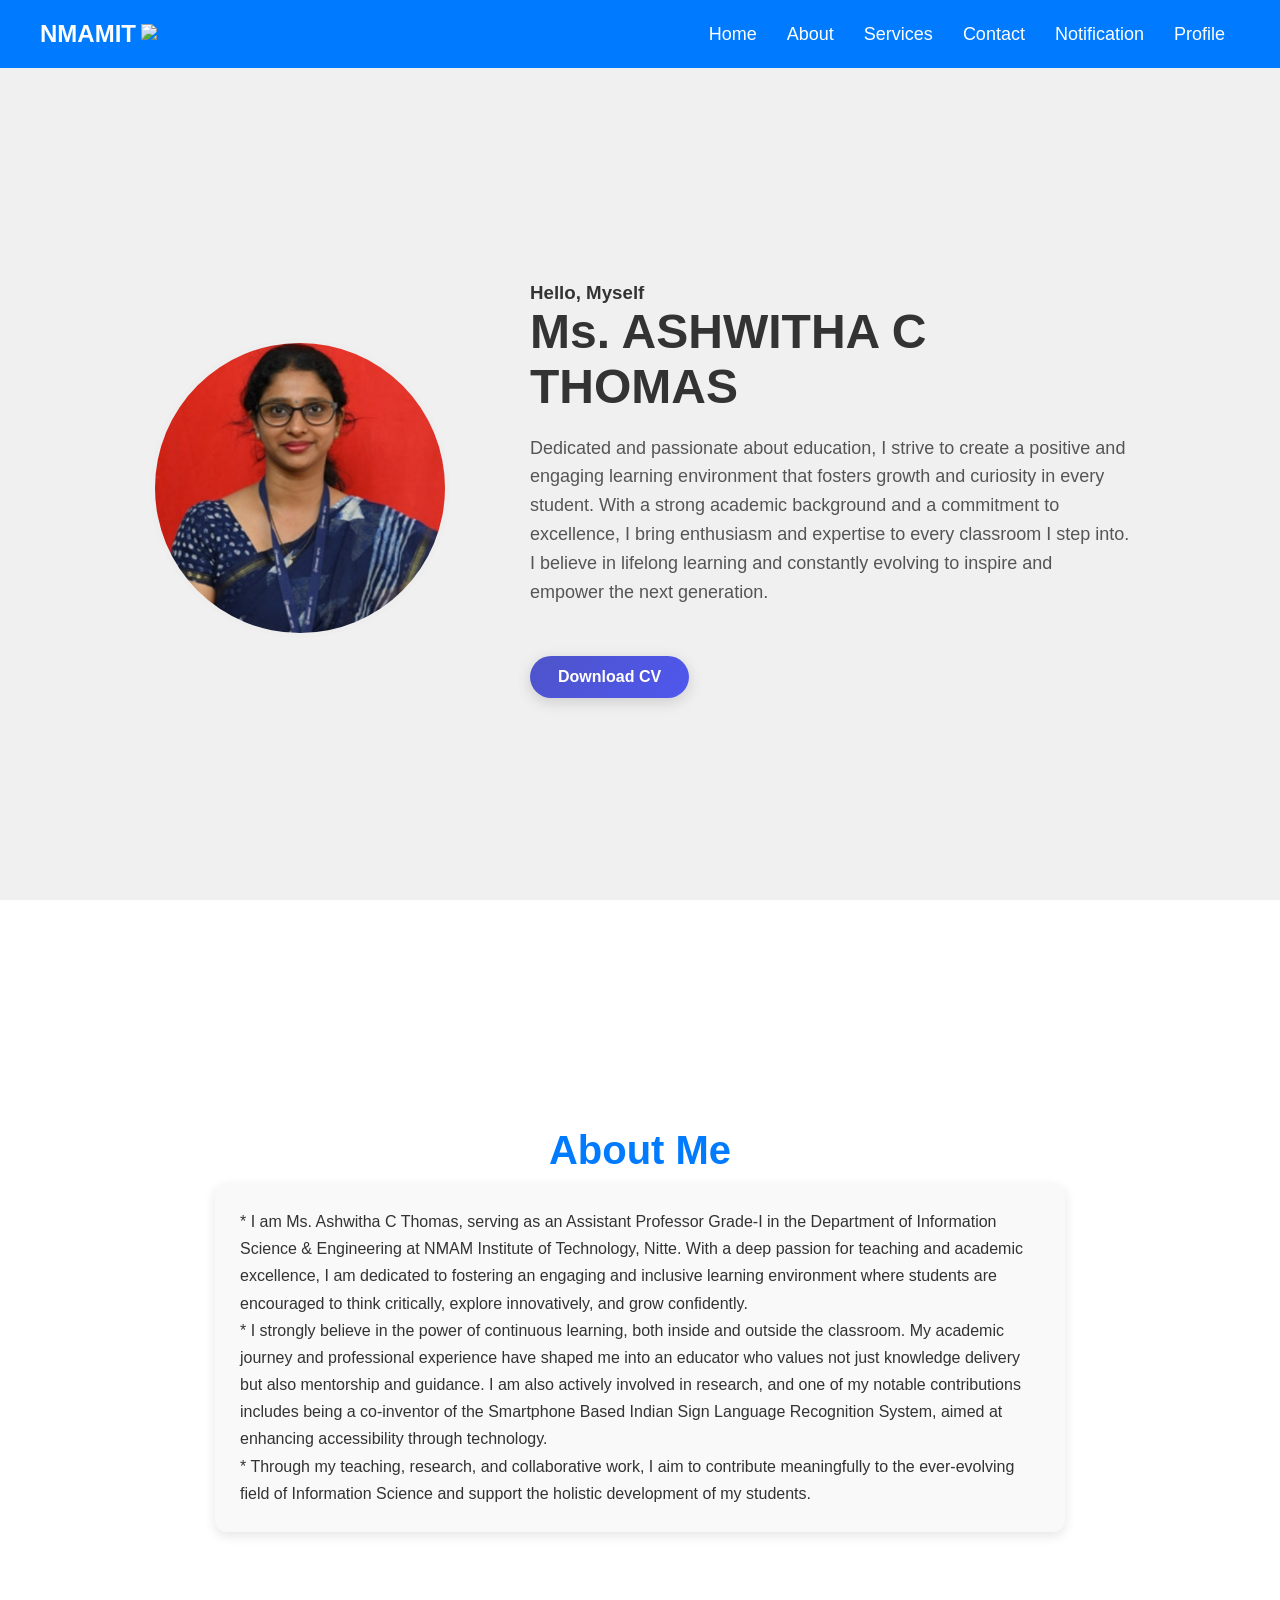
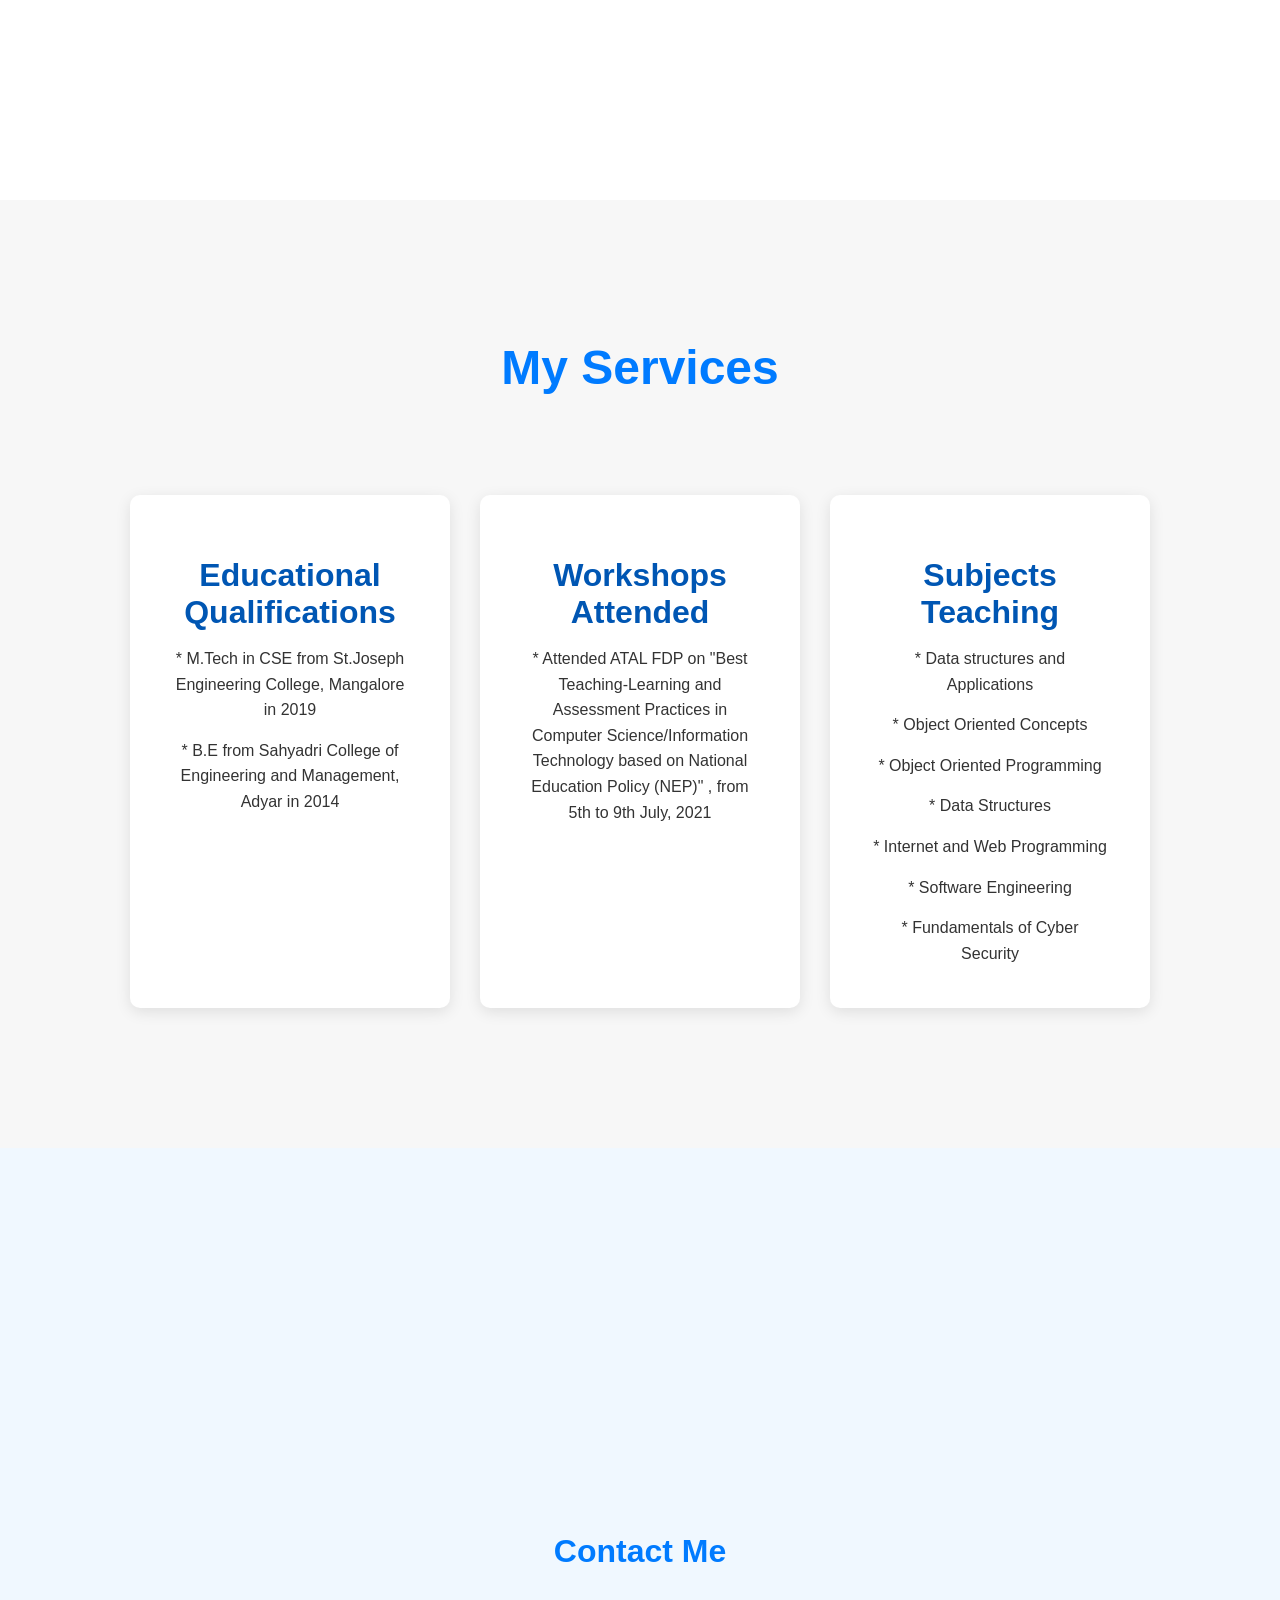
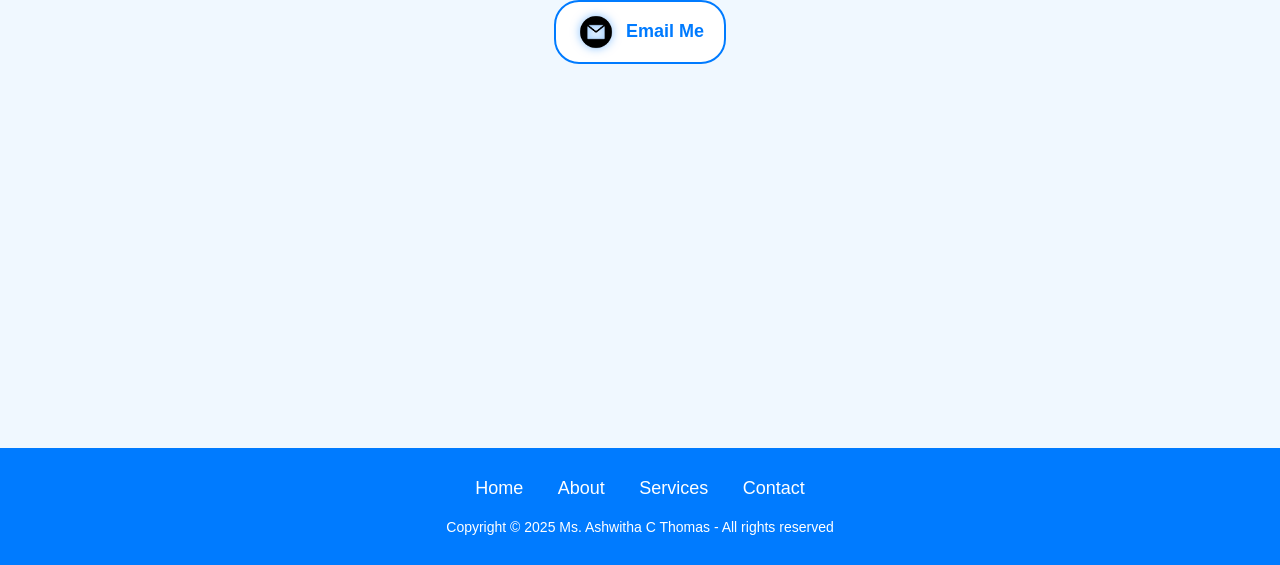
==== index.html @ 2b94579a "partially finished site" ====
<!DOCTYPE html>
<html lang="en">
<head>
    <meta charset="UTF-8">
    <meta name="viewport" content="width=device-width, initial-scale=1.0">
    <meta name="description" content="Ms. Ashwitha C Thomas - Assistant Professor at NMAMIT">
    <link href='https://unpkg.com/boxicons@2.1.4/css/boxicons.min.css' rel='stylesheet'>
    <link rel="stylesheet" href="https://cdnjs.cloudflare.com/ajax/libs/font-awesome/6.4.0/css/all.min.css">
    <link rel="stylesheet" href="styles.css">
    <title>MENTOR PAGE</title>
</head>
<body>
    <!-- HEADER SECTION -->
    <header class="header">
        <a href="#home" class="logo">
            NMAMIT
            <img src="./file/checkmark.png" alt="Verified" class="check-icon" />
        </a>
        <i class='bx bx-menu' id="menu-icon"></i>
        <nav class="navbar" id="navbar">
            <a href="#home">Home</a>
            <a href="#about">About</a>
            <a href="#services">Services</a>
            <a href="#contact">Contact</a>
            <a href="#notification">Notification</a>
            <a href="#profile">Profile</a>
        </nav>
    </header>    
    

<!-- Home Section -->
<section class="hero" id="home">
        <div class="hero-content">
          <div class="hero-img">
            <img src="./file/mentor.png" alt="Profile Picture" />
          </div>
          <div class="hero-text">
            <h3>Hello, Myself</h3>
            <h1><span class="typed-name"></span></h1>
            <p>
                Dedicated and passionate about education, I strive to create a positive and engaging learning environment that fosters growth and curiosity in every student. With a strong academic background and a commitment to excellence, I bring enthusiasm and expertise to every classroom I step into. I believe in lifelong learning and constantly evolving to inspire and empower the next generation.
            </p>
            <a href="./file/resume.pdf" class="btn">Download CV</a>
          </div>
        </div>
</section>

<!-- About Section --> 
<section id="about" class="about">
    <div class="about-content">
        <h2 class="heading">About <span>Me</span></h2>
        
        <div class="about-box">
            <p>
               * I am Ms. Ashwitha C Thomas, serving as an Assistant Professor Grade-I in the Department of Information Science & Engineering at NMAM Institute of Technology, Nitte. With a deep passion for teaching and academic excellence, I am dedicated to fostering an engaging and inclusive learning environment where students are encouraged to think critically, explore innovatively, and grow confidently.
            </p>
            <p>
               * I strongly believe in the power of continuous learning, both inside and outside the classroom. My academic journey and professional experience have shaped me into an educator who values not just knowledge delivery but also mentorship and guidance. I am also actively involved in research, and one of my notable contributions includes being a co-inventor of the Smartphone Based Indian Sign Language Recognition System, aimed at enhancing accessibility through technology.
            </p>
            <p>
               * Through my teaching, research, and collaborative work, I aim to contribute meaningfully to the ever-evolving field of Information Science and support the holistic development of my students.
            </p>
        </div>
    </div>
</section>


<!-- Services Section -->
<section id="services" class="services">
        <h2 class="heading">My Services</h2>

        <div class="services-container">
            <div class="services-box">
                <h3>Educational Qualifications</h3>
                <p>* M.Tech in CSE from St.Joseph Engineering College, Mangalore in 2019</p>
                <p>* B.E from Sahyadri College of Engineering and Management, Adyar in 2014</p>
            </div>

            <div class="services-box">
                <h3>Workshops Attended</h3>
                <p>* Attended ATAL FDP on "Best Teaching-Learning and Assessment Practices in Computer Science/Information Technology based on National Education Policy (NEP)" , from 5th to 9th July, 2021</p>
            </div>

            <div class="services-box">
                <h3>Subjects Teaching</h3>
                <p>* Data structures and Applications</p>
                <p>* Object Oriented Concepts</p>
                <p>* Object Oriented Programming </p> 
                <p>* Data Structures</p> 
                <p>* Internet and Web Programming</p> 
                <p>* Software Engineering</p> 
                <p>* Fundamentals of Cyber Security</p> 
            </div>
        </div>
</section>

<!-- Contact Section -->
<section class="contact" id="contact">
        <div class="contact-content">
            <h2>Contact Me</h2>
            <div class="email-icon">
                <img src="./file/email.png" alt="Email Me" class="email-image" />
                <a href="mailto: ashwitha.thomas@nitte.edu.in" class="email-text" title="Send me an email">Email Me</a>
            </div>
        </div>
</section>
    
      
<!-- Footer Section -->
<footer class="footer">
        <nav>
            <div class="nav-links-container">
                <ul class="nav-links">
                    <li><a href="#home">Home</a></li>
                    <li><a href="#about">About</a></li>
                    <li><a href="#services">Services</a></li>
                    <li><a href="#contact">Contact</a></li>
                </ul>
            </div>
        </nav>
        <p>Copyright © 2025 <a href="#profile" style="text-decoration: none;">Ms. Ashwitha C Thomas</a> - All rights reserved</p>
</footer>
    
<script src="https://unpkg.com/typed.js@2.1.0/dist/typed.umd.js"></script>
<script src="script.js"></script>
</body>
</html>
---- styles.css ----
/* Basic Styling */
* {
    margin: 0;
    padding: 0;
    box-sizing: border-box;
  }
  
  body {
    font-family: 'Arial', sans-serif;
    background-color: #f0f0f0;
    color: #333;
  }
  
  a {
    text-decoration: none;
  }
  
  button {
    border: none;
    background: none;
  }
  
  /* Full-screen sections */
  section {
    min-height: 100vh;
    padding: 100px 20px;
    display: flex;
    align-items: center;
    justify-content: center;
    flex-direction: column;
    opacity: 0;
    transform: translateY(20px);
    transition: opacity 0.6s ease, transform 0.6s ease;
  }
  
  section.visible {
    opacity: 1;
    transform: translateY(0);
  }
  

/* Header Section */
.header {
  position: fixed;
  top: 0;
  left: 0;
  right: 0;
  background-color: #007bff;
  padding: 20px 40px;
  display: flex;
  align-items: center;
  justify-content: space-between;
  z-index: 10;
}

.header .logo {
  color: #fff;
  font-size: 24px;
  font-weight: bold;
  display: flex;
  align-items: center; /* Align the text and checkmark */
}

.check-icon {
  width: 20px; /* Adjust the size of the checkmark icon */
  height: 20px;
  margin-left: 5px; /* Tight spacing between the text and the icon */
}

/* Desktop navigation styles */
.navbar a {
  color: #fff;
  margin: 0 15px;
  font-size: 18px;
  display: inline-block; /* Ensure the links are inline in desktop view */
}

/* Mobile navigation styles */
.navbar {
  display: none; /* Hidden by default on mobile */
  transition: all 0.3s ease-in-out;
}

.navbar.active {
  display: flex;
  flex-direction: column;
  position: absolute;
  top: 70px;
  right: 20px;
  background: rgba(0, 123, 255, 0.8); /* Semi-transparent background */
  padding: 10px 20px;
  border-radius: 8px;
  backdrop-filter: blur(8px); /* Apply the blur effect */
}

#menu-icon {
  display: block;
  font-size: 2rem;
  cursor: pointer;
}

/* Show navbar on mobile when active */
.navbar.active a {
  padding: 10px 0;
  color: #fff;
  text-decoration: none;
  font-size: 16px;
}

/* Desktop-specific styles */
@media screen and (min-width: 768px) {
  .navbar {
    display: flex !important;
    flex-direction: row;
  }

  .navbar a {
    color: #fff;
    margin: 0 15px;
    font-size: 18px;
  }

  #menu-icon {
    display: none;
  }
}


/* Responsive Styling for Mobile Menu */
#menu-icon {
  font-size: 30px;
  color: white;
  display: none; /* Hide menu icon by default */
}

@media screen and (max-width: 768px) {
  .navbar {
      display: none; /* Hide the navbar on small screens */
  }

  #menu-icon {
      display: block; /* Show the menu icon on small screens */
  }
}

  
  /* Home Section */
  .home {
    min-height: 100vh;
    padding-top: 140px;
    padding-left: 20px;
    padding-right: 20px;
    gap: 2rem;
    display: flex;
    flex-direction: column;
    align-items: center;
    justify-content: center;
  }
  
  .home-img img {
    width: 250px;
    height: 250px;
    object-fit: cover;
    border-radius: 50%;
    border: 4px solid #007bff;
    box-shadow: 0 0 20px rgba(0, 123, 255, 0.2);
  }
  
  .home-content {
    max-width: 600px;
    text-align: center;
  }
  
  .home-content h1 {
    font-size: 2.5rem;
    color: #007bff;
  }
  
  .home-content .btn {
    background-color: #007bff;
    color: #fff;
    border: none;
    padding: 10px 25px;
    margin-top: 15px;
    border-radius: 5px;
    transition: background 0.3s ease;
  }
  
  .home-content .btn:hover {
    background-color: #0056b3;
  }
  
  /* Desktop View */
  @media (min-width: 768px) {
    .home {
      flex-direction: row;
      padding-top: 140px;
      padding-left: 60px;
      padding-right: 60px;
    }
  
    .home-img {
      flex: 1;
      display: flex;
      justify-content: center;
    }
  
    .home-content {
      flex: 1;
      padding-left: 40px;
      text-align: left;
    }
  }
  
 /* ---------- Hero Section ---------- */

.hero {
  width: 100%;
  min-height: 100vh;
  padding-top: 130px;
  padding-bottom: 50px;
  display: flex;
  flex-direction: column;
  align-items: center;
  justify-content: center;
}

.hero-content {
  display: flex;
  align-items: center;
  justify-content: center;
  gap: 80px;
  flex-wrap: wrap;
}

.hero-text {
  max-width: 600px;
}

.hero-text h1 {
  font-size: 48px;
  font-weight: 700;
  margin-bottom: 20px;
}

.hero-text p {
  font-size: 18px;
  color: #555;
  line-height: 1.6;
  margin-bottom: 30px;
}

.hero-img img {
  width: 300px;
  height: 300px;
  object-fit: cover;
  border-radius: 50%;
  border: 5px solid #eee;
}

.hero-img img {
  transition: box-shadow 0.3s ease-in-out; /* Smooth transition for the shadow effect */
}

.hero-img img:hover {
  box-shadow: 0 4px 15px rgba(0, 123, 255, 0.884); /* Blue shadow */
}


.hero-text .btn {
  display: inline-block;
  margin-top: 20px;
  padding: 12px 28px;
  font-size: 16px;
  font-weight: 600;
  color: #fff;
  background: linear-gradient(135deg, #4e54c8, #4f57ef);
  border: none;
  border-radius: 50px;
  text-decoration: none;
  transition: transform 0.3s ease, box-shadow 0.3s ease;
  box-shadow: 0 4px 15px rgba(0, 0, 0, 0.15);
}

.hero-text .btn:hover {
  transform: translateY(-3px);
  background: linear-gradient(135deg, #8f94fb, #4e54c8);
  box-shadow: 0 8px 20px rgba(0, 0, 0, 0.25);
}


/* ---------- Responsive (max-width: 768px) ---------- */

@media (max-width: 768px) {
  .hero-content {
    flex-direction: column;
    gap: 30px;
    text-align: center;
  }

  .hero-img img {
    width: 200px;
    height: 200px;
  }

  .hero-text {
    padding: 0 20px;
  }

  .hero-text h1 {
    font-size: 28px;
  }

  .hero-text p {
    font-size: 15px;
  }
}

  
/* About Section */
.about {
  background-color: #fff;
  padding: 100px 20px;
  text-align: center;
}

.about-content {
  max-width: 1000px;
  margin: 0 auto;
}

.about-content h2.heading {
  font-size: 2.5rem;
  color: #007bff;
  margin-bottom: 10px;
}


.about-box {
  background-color: #f9f9f9;
  padding: 25px;
  border-radius: 12px;
  box-shadow: 0 4px 12px rgba(0, 0, 0, 0.1);
  text-align: left;
  line-height: 1.7;
  font-size: 1rem;
  color: #333;
  margin: 0 auto 40px auto;
  max-width: 850px;
}


/* No flex layout needed anymore */
@media (min-width: 768px) {
  .about-content h2,
  .about-content h3 {
    text-align: center;
  }

  .about-box {
    text-align: left;
  }
}

  
/* Services Section */
.services {
  background-color: #f7f7f7;
  padding: 100px 20px;
  text-align: center;
}

.services-container {
  display: flex;
  justify-content: center;
  flex-wrap: wrap;
  gap: 30px;
  max-width: 1200px;
  margin: 0 auto; /* Center the container */
}

/* Heading Style */
.heading {
  font-size: 3rem; /* Large font size for title */
  color: #007bff; /* Blue color for title */
  font-weight: bold;
  margin-bottom: 100px; /* Add space below the title */
}

.services-box {
  background-color: #fff;
  border-radius: 10px;
  padding: 40px;
  width: 320px;
  box-shadow: 0 4px 15px rgba(0, 0, 0, 0.1);
  text-align: center;
  border: 2px solid transparent;
  transition: all 0.3s ease;
}

.services-box:hover {
  border-color: #0056b3; /* NITTE Blue Shade */
  transform: translateY(-15px);
  box-shadow: 0 8px 25px rgba(0, 86, 179, 0.2); /* Slightly darker shadow for hover effect */
}

.services-box h3 {
  font-size: 2rem; /* Larger font size for service titles */
  margin-top: 20px;
  color: #0056b3; /* Blue color for service titles */
  font-weight: bold;
}

.services-box p {
  font-size: 1rem;
  color: #333; /* Dark grey for professional appearance */
  line-height: 1.6;
  margin-top: 15px;
}

.services-box ul {
  list-style-type: none;
  padding: 0;
  margin-top: 15px;
}

.services-box ul li {
  color: #666; /* Lighter grey for list items */
  font-size: 0.9rem;
  margin-bottom: 8px;
}

.services-box ul li::before {
  content: "✔"; /* Checkmark icon */
  color: #0056b3; /* Blue checkmark */
  margin-right: 8px;
}

@media (min-width: 768px) {
  .services {
    padding: 140px 60px;
  }

  .services-container {
    justify-content: center; /* Keep it centered on larger screens too */
  }
}



/* Contact Section */
.contact {
  height: 100vh;
  display: flex;
  justify-content: center;
  align-items: center;
  flex-direction: column;
  background: #f0f8ff;
  padding: 80px 20px;
  text-align: center;
}

.contact-content h2 {
  font-size: 32px;
  margin-bottom: 30px;
  color: #007bff;
}

.email-icon {
  display: flex;
  align-items: center;
  justify-content: center;
  border: 2px solid #007bff; /* Blue border around the icon and text */
  padding: 10px 20px;
  border-radius: 25px;
  background-color: white; /* White background for the button */
}

.email-icon .email-image {
  width: 40px; /* Smaller icon size */
  height: 40px;
  margin-right: 10px; /* Space between icon and text */
  transition: transform 0.3s ease, filter 0.3s ease;
  filter: drop-shadow(0 0 5px rgba(0, 123, 255, 0.5));
  cursor: pointer;
}


.email-icon .email-text {
  font-size: 18px;
  color: #007bff;
  font-weight: bold;
  text-decoration: none; /* Remove underline from text */
}

.email-icon .email-text:hover {
  text-decoration: underline; /* Underline the text on hover */
}

/* Footer Section */
.footer {
  background-color: #007bff; /* Blue color for footer */
  padding: 30px 20px;
  text-align: center;
  color: #fff;
}

.footer .nav-links-container {
  margin-bottom: 20px; /* Space between links and the copyright text */
}

.footer .nav-links {
  list-style: none;
  padding: 0;
  margin: 0;
}

.footer .nav-links li {
  display: inline;
  margin: 0 15px;
}

.footer .nav-links a {
  color: #fff;
  text-decoration: none;
  font-size: 18px;
}

.footer .nav-links a:hover {
  text-decoration: underline; /* Add underline effect on hover */
}

/* Copyright Styling */
.footer p {
  font-size: 14px;
  margin-top: 15px;
}

.footer a {
  color: #fff;
}

.footer a:hover {
  color: #f8f9fa; /* Slightly lighter color on hover */
}

/* Smooth Scrolling */
html {
  scroll-behavior: smooth;
}

html {
  scroll-padding-top: 80px;
}
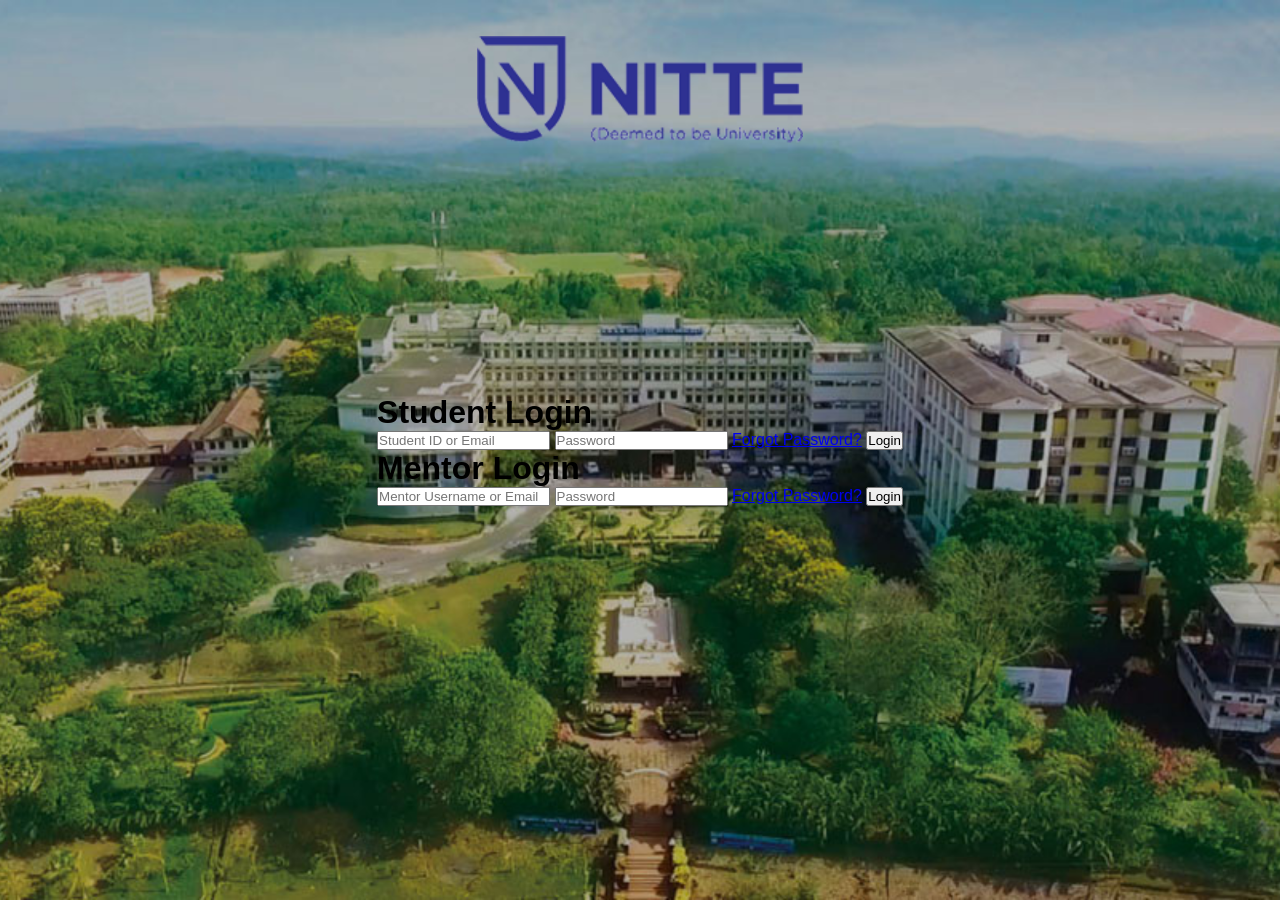
==== commit 52f93547: "update" ====
--- a/index.html
+++ b/index.html
@@ -1,128 +1,37 @@
-
 <!DOCTYPE html>
 <html lang="en">
 <head>
-    <meta charset="UTF-8">
-    <meta name="viewport" content="width=device-width, initial-scale=1.0">
-    <meta name="description" content="Ms. Ashwitha C Thomas - Assistant Professor at NMAMIT">
-    <link href='https://unpkg.com/boxicons@2.1.4/css/boxicons.min.css' rel='stylesheet'>
-    <link rel="stylesheet" href="https://cdnjs.cloudflare.com/ajax/libs/font-awesome/6.4.0/css/all.min.css">
-    <link rel="stylesheet" href="styles.css">
-    <title>MENTOR PAGE</title>
+  <meta charset="UTF-8">
+  <meta name="viewport" content="width=device-width, initial-scale=1.0">
+  <title>Student & Mentor Login</title>
+  <link href='https://unpkg.com/boxicons@2.1.4/css/boxicons.min.css' rel='stylesheet'>
+  <link rel="stylesheet" href="login.css">
 </head>
 <body>
-    <!-- HEADER SECTION -->
-    <header class="header">
-        <a href="#home" class="logo">
-            NMAMIT
-            <img src="./file/checkmark.png" alt="Verified" class="check-icon" />
-        </a>
-        <i class='bx bx-menu' id="menu-icon"></i>
-        <nav class="navbar" id="navbar">
-            <a href="#home">Home</a>
-            <a href="#about">About</a>
-            <a href="#services">Services</a>
-            <a href="#contact">Contact</a>
-            <a href="#notification">Notification</a>
-            <a href="#profile">Profile</a>
-        </nav>
-    </header>    
-    
+  <div class="container">
 
-<!-- Home Section -->
-<section class="hero" id="home">
-        <div class="hero-content">
-          <div class="hero-img">
-            <img src="./file/mentor.png" alt="Profile Picture" />
-          </div>
-          <div class="hero-text">
-            <h3>Hello, Myself</h3>
-            <h1><span class="typed-name"></span></h1>
-            <p>
-                Dedicated and passionate about education, I strive to create a positive and engaging learning environment that fosters growth and curiosity in every student. With a strong academic background and a commitment to excellence, I bring enthusiasm and expertise to every classroom I step into. I believe in lifelong learning and constantly evolving to inspire and empower the next generation.
-            </p>
-            <a href="./file/resume.pdf" class="btn">Download CV</a>
-          </div>
-        </div>
-</section>
+    <!-- Student Login Panel -->
+    <div class="form-container student-container">
+      <form action="#">
+        <h1>Student Login</h1>
+        <input type="text" placeholder="Student ID or Email" required>
+        <input type="password" placeholder="Password" required>
+        <a href="#">Forgot Password?</a>
+        <button type="submit">Login</button>
+      </form>
+    </div>
 
-<!-- About Section --> 
-<section id="about" class="about">
-    <div class="about-content">
-        <h2 class="heading">About <span>Me</span></h2>
-        
-        <div class="about-box">
-            <p>
-               * I am Ms. Ashwitha C Thomas, serving as an Assistant Professor Grade-I in the Department of Information Science & Engineering at NMAM Institute of Technology, Nitte. With a deep passion for teaching and academic excellence, I am dedicated to fostering an engaging and inclusive learning environment where students are encouraged to think critically, explore innovatively, and grow confidently.
-            </p>
-            <p>
-               * I strongly believe in the power of continuous learning, both inside and outside the classroom. My academic journey and professional experience have shaped me into an educator who values not just knowledge delivery but also mentorship and guidance. I am also actively involved in research, and one of my notable contributions includes being a co-inventor of the Smartphone Based Indian Sign Language Recognition System, aimed at enhancing accessibility through technology.
-            </p>
-            <p>
-               * Through my teaching, research, and collaborative work, I aim to contribute meaningfully to the ever-evolving field of Information Science and support the holistic development of my students.
-            </p>
-        </div>
+    <!-- Mentor Login Panel -->
+    <div class="form-container mentor-container">
+      <form action="#">
+        <h1>Mentor Login</h1>
+        <input type="text" placeholder="Mentor Username or Email" required>
+        <input type="password" placeholder="Password" required>
+        <a href="#">Forgot Password?</a>
+        <button type="submit">Login</button>
+      </form>
     </div>
-</section>
 
-
-<!-- Services Section -->
-<section id="services" class="services">
-        <h2 class="heading">My Services</h2>
-
-        <div class="services-container">
-            <div class="services-box">
-                <h3>Educational Qualifications</h3>
-                <p>* M.Tech in CSE from St.Joseph Engineering College, Mangalore in 2019</p>
-                <p>* B.E from Sahyadri College of Engineering and Management, Adyar in 2014</p>
-            </div>
-
-            <div class="services-box">
-                <h3>Workshops Attended</h3>
-                <p>* Attended ATAL FDP on "Best Teaching-Learning and Assessment Practices in Computer Science/Information Technology based on National Education Policy (NEP)" , from 5th to 9th July, 2021</p>
-            </div>
-
-            <div class="services-box">
-                <h3>Subjects Teaching</h3>
-                <p>* Data structures and Applications</p>
-                <p>* Object Oriented Concepts</p>
-                <p>* Object Oriented Programming </p> 
-                <p>* Data Structures</p> 
-                <p>* Internet and Web Programming</p> 
-                <p>* Software Engineering</p> 
-                <p>* Fundamentals of Cyber Security</p> 
-            </div>
-        </div>
-</section>
-
-<!-- Contact Section -->
-<section class="contact" id="contact">
-        <div class="contact-content">
-            <h2>Contact Me</h2>
-            <div class="email-icon">
-                <img src="./file/email.png" alt="Email Me" class="email-image" />
-                <a href="mailto: ashwitha.thomas@nitte.edu.in" class="email-text" title="Send me an email">Email Me</a>
-            </div>
-        </div>
-</section>
-    
-      
-<!-- Footer Section -->
-<footer class="footer">
-        <nav>
-            <div class="nav-links-container">
-                <ul class="nav-links">
-                    <li><a href="#home">Home</a></li>
-                    <li><a href="#about">About</a></li>
-                    <li><a href="#services">Services</a></li>
-                    <li><a href="#contact">Contact</a></li>
-                </ul>
-            </div>
-        </nav>
-        <p>Copyright © 2025 <a href="#profile" style="text-decoration: none;">Ms. Ashwitha C Thomas</a> - All rights reserved</p>
-</footer>
-    
-<script src="https://unpkg.com/typed.js@2.1.0/dist/typed.umd.js"></script>
-<script src="script.js"></script>
+  </div>
 </body>
 </html>
--- a/login.css
+++ b/login.css
@@ -0,0 +1,102 @@
+* {
+    margin: 0;
+    padding: 0;
+    box-sizing: border-box;
+    font-family: "Poppins", sans-serif;
+  }
+  
+  body {
+    display: flex;
+    justify-content: center;
+    align-items: center;
+    min-height: 100vh;
+    background: url(./file/login-background.png) no-repeat;
+    background-size: cover;
+    background-position: center;
+  }
+  
+  .wrapper {
+    width: 420px;
+    background: transparent;
+    border: 2px solid rgba(255, 255, 255, 0.2);
+    backdrop-filter: blur(9px);
+    color: #fff;
+    border-radius: 12px;
+    padding: 30px 40px;
+  }
+  
+  .wrapper h1 {
+    font-size: 42px;
+    text-align: center;
+    color: #007bff;
+    font-weight: 800;
+    letter-spacing: 2px;
+    text-transform: uppercase;
+    -webkit-text-stroke: 1px black;
+    text-shadow:
+      0 0 5px rgba(0, 123, 255, 0.5),
+      0 0 10px rgba(0, 123, 255, 0.3);
+    margin-bottom: 25px;
+  }
+  
+  .wrapper .input-box {
+    position: relative;
+    width: 100%;
+    height: 50px;
+    margin: 30px 0;
+  }
+  
+  .input-box input {
+    width: 100%;
+    height: 100%;
+    background: transparent;
+    border: none;
+    outline: none;
+    border: 2px solid rgba(255, 255, 255, 0.2);
+    border-radius: 40px;
+    font-size: 16px;
+    color: #fff;
+    padding: 20px 45px 20px 20px;
+  }
+  
+  .input-box input::placeholder {
+    color: #fff;
+  }
+  
+  .input-box i {
+    position: absolute;
+    right: 20px;
+    top: 30%;
+    transform: translate(-50%);
+    font-size: 20px;
+  }
+  
+  .remember-only {
+    font-size: 14.5px;
+    margin: -10px 0 20px;
+  }
+  
+  .remember-only label {
+    display: flex;
+    align-items: center;
+  }
+  
+  .remember-only input {
+    accent-color: #fff;
+    margin-right: 6px;
+  }
+  
+  .wrapper .btn {
+    width: 100%;
+    height: 45px;
+    background: #fff;
+    border: none;
+    outline: none;
+    border-radius: 40px;
+    box-shadow: 0 0 10px rgba(0, 0, 0, 0.1);
+    cursor: pointer;
+    font-size: 16px;
+    color: #333;
+    font-weight: 600;
+  }
+  
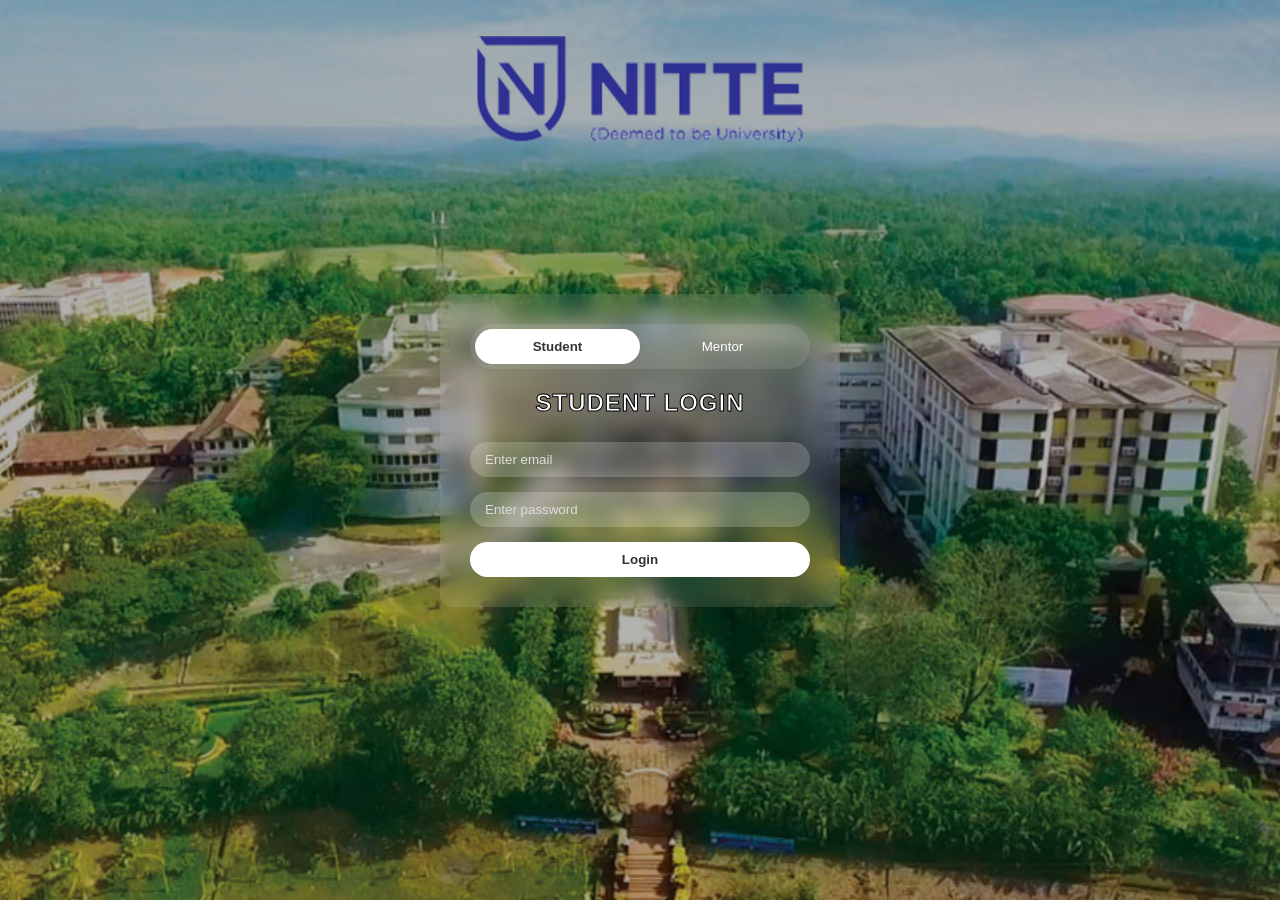
==== commit 74834132: "update" ====
--- a/index.html
+++ b/index.html
@@ -1,37 +1,37 @@
 <!DOCTYPE html>
-<html lang="en">
-<head>
-  <meta charset="UTF-8">
-  <meta name="viewport" content="width=device-width, initial-scale=1.0">
-  <title>Student & Mentor Login</title>
-  <link href='https://unpkg.com/boxicons@2.1.4/css/boxicons.min.css' rel='stylesheet'>
-  <link rel="stylesheet" href="login.css">
-</head>
-<body>
-  <div class="container">
-
-    <!-- Student Login Panel -->
-    <div class="form-container student-container">
-      <form action="#">
-        <h1>Student Login</h1>
-        <input type="text" placeholder="Student ID or Email" required>
-        <input type="password" placeholder="Password" required>
-        <a href="#">Forgot Password?</a>
-        <button type="submit">Login</button>
-      </form>
-    </div>
-
-    <!-- Mentor Login Panel -->
-    <div class="form-container mentor-container">
-      <form action="#">
-        <h1>Mentor Login</h1>
-        <input type="text" placeholder="Mentor Username or Email" required>
-        <input type="password" placeholder="Password" required>
-        <a href="#">Forgot Password?</a>
-        <button type="submit">Login</button>
-      </form>
-    </div>
-
-  </div>
-</body>
-</html>
+ <html lang="en">
+ <head>
+   <meta charset="UTF-8" />
+   <meta name="viewport" content="width=device-width, initial-scale=1.0"/>
+   <title>Login Page</title>
+   <link rel="stylesheet" href="login.css" />
+ </head>
+ <body>
+   <div class="wrapper">
+     <div class="toggle-tabs">
+       <button id="showStudent" class="tab-btn active">Student</button>
+       <button id="showMentor" class="tab-btn">Mentor</button>
+     </div>
+ 
+     <div id="studentForm" class="form-section active">
+       <h2>Student Login</h2>
+       <form action="login.php" method="POST">
+         <input type="text" name="username" placeholder="Enter email" required />
+         <input type="password" name="password" placeholder="Enter password" required />
+         <button type="submit">Login</button>
+       </form>
+     </div>
+ 
+     <div id="mentorForm" class="form-section">
+       <h2>Mentor Login</h2>
+       <form action="login.php" method="POST">
+         <input type="text" name="username" placeholder="Enter email" required />
+         <input type="password" name="password" placeholder="Enter password" required />
+         <button type="submit">Login</button>
+       </form>
+     </div>
+   </div>
+ 
+   <script src="login.js"></script>
+ </body>
+ </html>
--- a/login.css
+++ b/login.css
@@ -1,102 +1,100 @@
 * {
-    margin: 0;
-    padding: 0;
-    box-sizing: border-box;
-    font-family: "Poppins", sans-serif;
-  }
-  
-  body {
-    display: flex;
-    justify-content: center;
-    align-items: center;
-    min-height: 100vh;
-    background: url(./file/login-background.png) no-repeat;
-    background-size: cover;
-    background-position: center;
-  }
-  
-  .wrapper {
-    width: 420px;
-    background: transparent;
-    border: 2px solid rgba(255, 255, 255, 0.2);
-    backdrop-filter: blur(9px);
-    color: #fff;
-    border-radius: 12px;
-    padding: 30px 40px;
-  }
-  
-  .wrapper h1 {
-    font-size: 42px;
-    text-align: center;
-    color: #007bff;
-    font-weight: 800;
-    letter-spacing: 2px;
-    text-transform: uppercase;
-    -webkit-text-stroke: 1px black;
-    text-shadow:
-      0 0 5px rgba(0, 123, 255, 0.5),
-      0 0 10px rgba(0, 123, 255, 0.3);
-    margin-bottom: 25px;
-  }
-  
-  .wrapper .input-box {
-    position: relative;
-    width: 100%;
-    height: 50px;
-    margin: 30px 0;
-  }
-  
-  .input-box input {
-    width: 100%;
-    height: 100%;
-    background: transparent;
-    border: none;
-    outline: none;
-    border: 2px solid rgba(255, 255, 255, 0.2);
-    border-radius: 40px;
-    font-size: 16px;
-    color: #fff;
-    padding: 20px 45px 20px 20px;
-  }
-  
-  .input-box input::placeholder {
-    color: #fff;
-  }
-  
-  .input-box i {
-    position: absolute;
-    right: 20px;
-    top: 30%;
-    transform: translate(-50%);
-    font-size: 20px;
-  }
-  
-  .remember-only {
-    font-size: 14.5px;
-    margin: -10px 0 20px;
-  }
-  
-  .remember-only label {
-    display: flex;
-    align-items: center;
-  }
-  
-  .remember-only input {
-    accent-color: #fff;
-    margin-right: 6px;
-  }
-  
-  .wrapper .btn {
-    width: 100%;
-    height: 45px;
-    background: #fff;
-    border: none;
-    outline: none;
-    border-radius: 40px;
-    box-shadow: 0 0 10px rgba(0, 0, 0, 0.1);
-    cursor: pointer;
-    font-size: 16px;
-    color: #333;
-    font-weight: 600;
-  }
-  +  margin: 0;
+  padding: 0;
+  box-sizing: border-box;
+  font-family: 'Poppins', sans-serif;
+}
+
+body {
+  min-height: 100vh;
+  display: flex;
+  justify-content: center;
+  align-items: center;
+  background: url("login-background.png") no-repeat center/cover;
+}
+
+.wrapper {
+  width: 400px;
+  padding: 30px;
+  background-color: rgba(255, 255, 255, 0.1);
+  border-radius: 12px;
+  backdrop-filter: blur(10px);
+  color: #fff;
+}
+
+/* Toggle Buttons */
+.toggle-tabs {
+  display: flex;
+  justify-content: center;
+  background: rgba(255, 255, 255, 0.1);
+  border-radius: 40px;
+  overflow: hidden;
+  margin-bottom: 20px;
+  padding: 5px;
+}
+
+.tab-btn {
+  flex: 1;
+  text-align: center;
+  padding: 10px 0;
+  cursor: pointer;
+  color: #fff;
+  font-weight: 500;
+  background: none;
+  border: none;
+  border-radius: 40px;
+  transition: all 0.3s ease;
+}
+
+.tab-btn.active {
+  background: #fff;
+  color: #333;
+  font-weight: 600;
+}
+
+/* Forms */
+.form-section {
+  display: none;
+}
+
+.form-section.active {
+  display: block;
+}
+
+form {
+  display: flex;
+  flex-direction: column;
+  gap: 15px;
+}
+
+h2 {
+  text-align: center;
+  font-weight: 800;
+  letter-spacing: 1px;
+  text-transform: uppercase;
+  -webkit-text-stroke: 1px black;
+  margin-bottom: 25px;
+}
+
+input {
+  padding: 10px 15px;
+  border-radius: 30px;
+  border: none;
+  outline: none;
+  background: rgba(255, 255, 255, 0.2);
+  color: #fff;
+}
+
+input::placeholder {
+  color: #ddd;
+}
+
+button[type="submit"] {
+  padding: 10px;
+  background: #fff;
+  color: #333;
+  border: none;
+  border-radius: 30px;
+  cursor: pointer;
+  font-weight: bold;
+}
